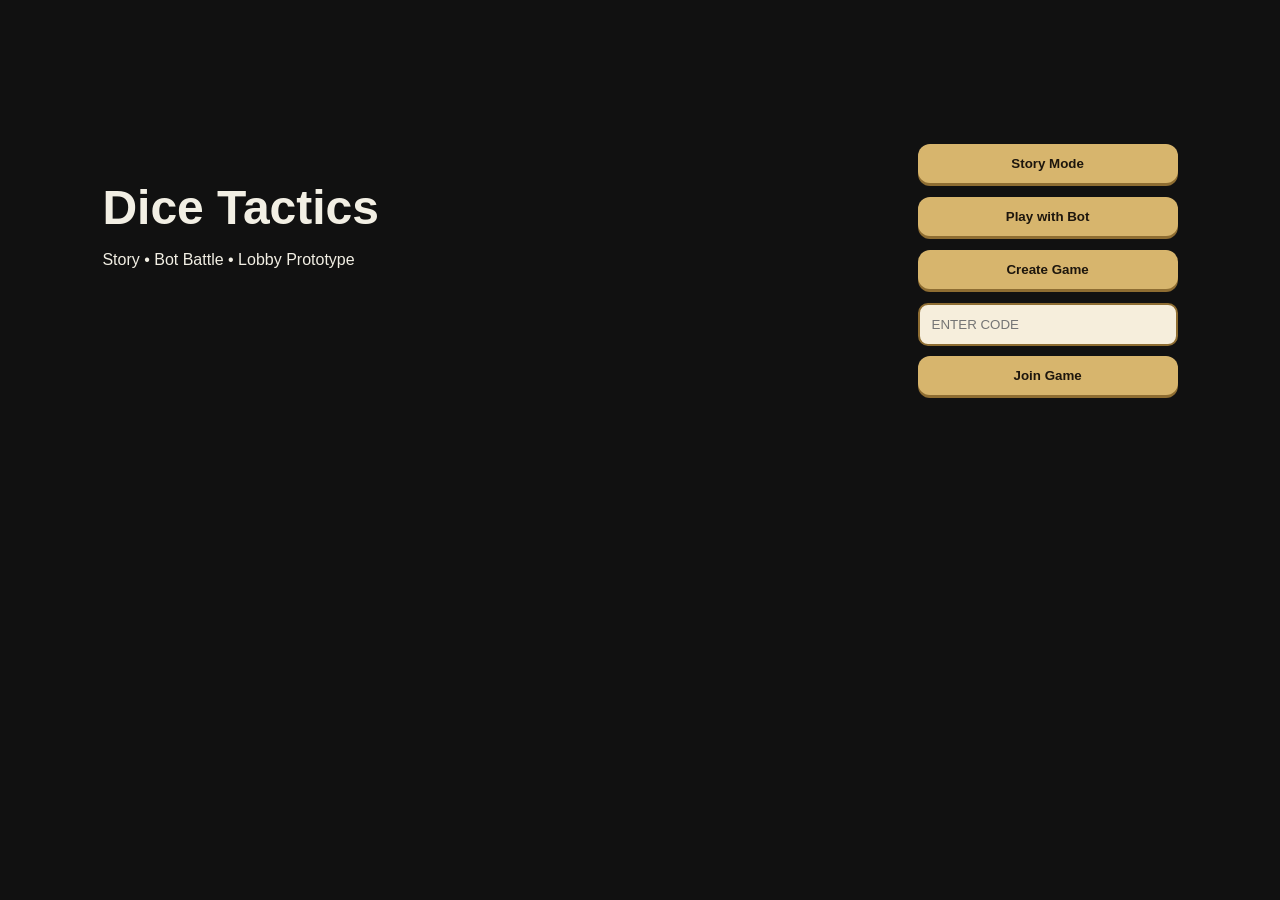
==== index.html @ 82012079 "Add files via upload" ====
<!doctype html>
<html lang="en">
<head>
  <meta charset="utf-8" />
  <meta name="viewport" content="width=device-width, initial-scale=1, viewport-fit=cover" />
  <title>Dice Tactics Prototype</title>
  <link rel="stylesheet" href="style.css" />
</head>
<body>
  <div id="app">
    <section id="menuScreen" class="screen active">
      <div class="titleBlock">
        <h1>Dice Tactics</h1>
        <p>Story • Bot Battle • Lobby Prototype</p>
      </div>
      <div class="menuPanel">
        <button data-action="story">Story Mode</button>
        <button data-action="bot">Play with Bot</button>
        <button data-action="create">Create Game</button>
        <div class="joinBox">
          <input id="joinCodeInput" maxlength="5" placeholder="Enter Code" />
          <button data-action="join">Join Game</button>
        </div>
      </div>
    </section>

    <section id="lobbyScreen" class="screen">
      <div class="panel narrow">
        <h2>Game Lobby</h2>
        <p>Code: <strong id="lobbyCode">-----</strong></p>
        <p id="lobbyStatus">Waiting for opponent...</p>
        <button id="simulateJoinBtn">Simulate Opponent Join</button>
        <button id="lobbyBotBtn">Play with Bot</button>
        <button id="backMenuBtn">Back to Menu</button>
      </div>
    </section>

    <section id="characterScreen" class="screen">
      <div class="charHeader">
        <h2 id="charModeTitle">Character Selection</h2>
        <p>Select exactly 2 characters. Equip 2 active skills + 1 passive per character.</p>
      </div>
      <div class="charLayout">
        <div id="characterList" class="characterList"></div>
        <div id="skillPanel" class="skillPanel">
          <h3>Select a character</h3>
          <div id="skillContent"></div>
        </div>
      </div>
      <div class="charFooter">
        <div id="selectedSummary">Selected: 0 / 2</div>
        <button id="startBattleBtn" disabled>Start Battle</button>
        <button id="charBackBtn">Back</button>
      </div>
    </section>

    <section id="battleScreen" class="screen">
      <div id="hud">
        <div class="hudGroup">
          <strong id="modeLabel">Bot Battle</strong>
          <span id="turnLabel">Player Turn</span>
          <span id="storyLabel"></span>
        </div>
        <div class="hudGroup">
          <button id="rollBtn">Roll Dice</button>
          <div id="diceBox">-</div>
          <button id="endTurnBtn">End Turn</button>
          <button id="returnLobbyBtn">Exit</button>
        </div>
      </div>
      <div id="battleLayout">
        <div id="boardWrap">
          <div id="board"></div>
        </div>
        <aside id="rightPanel">
          <h3>Game Log</h3>
          <div id="unitStatus"></div>
          <div id="gameLog"></div>
        </aside>
      </div>
      <div id="actionPanel" class="hidden"></div>
    </section>

    <section id="resultScreen" class="screen">
      <div class="panel narrow">
        <h2 id="resultTitle">Result</h2>
        <p id="resultText"></p>
        <button id="nextBtn">Continue</button>
        <button id="resultMenuBtn">Main Menu</button>
      </div>
    </section>
  </div>
  <script src="game.js"></script>
</body>
</html>
---- style.css ----
*{box-sizing:border-box}html,body{margin:0;height:100%;font-family:Arial,Helvetica,sans-serif;background:#111;color:#f2efe4;overflow:hidden}button{border:0;border-radius:12px;padding:12px 14px;background:#d7b56d;color:#1d160d;font-weight:800;cursor:pointer;box-shadow:0 3px 0 #8e6d32}button:disabled{opacity:.45;cursor:not-allowed}input{padding:12px;border-radius:10px;border:2px solid #8e6d32;background:#f6eedc;color:#111;text-transform:uppercase}.screen{display:none;width:100vw;height:100vh;padding:18px}.screen.active{display:block}.titleBlock{position:absolute;left:8vw;top:20vh}.titleBlock h1{font-size:48px;margin:0}.menuPanel{position:absolute;right:8vw;top:16vh;width:260px;display:flex;flex-direction:column;gap:14px}.joinBox{display:grid;grid-template-columns:1fr;gap:10px}.panel{background:rgba(45,35,22,.95);border:2px solid #7a5d2d;border-radius:18px;padding:24px}.narrow{max-width:420px;margin:15vh auto}.charHeader{text-align:center}.charLayout{display:grid;grid-template-columns:1.2fr .8fr;gap:16px;height:68vh}.characterList{display:grid;grid-template-columns:repeat(auto-fit,minmax(180px,1fr));gap:12px;overflow:auto;padding:8px}.charCard,.skillCard{background:#2c2419;border:2px solid #66502a;border-radius:14px;padding:12px}.charCard.selected{border-color:#e6c36f;background:#403018}.charCard.locked{opacity:.45}.skillPanel{background:#1f1a14;border-radius:16px;padding:16px;overflow:auto}.skillGrid{display:grid;gap:10px}.skillCard.equipped{border-color:#e6c36f;background:#3d301b}.charFooter{height:64px;display:flex;gap:12px;align-items:center;justify-content:center}#hud{height:64px;display:flex;align-items:center;justify-content:space-between;gap:12px;background:#1e1811;border:2px solid #584424;border-radius:14px;padding:8px 12px}.hudGroup{display:flex;align-items:center;gap:10px;flex-wrap:wrap}#diceBox{width:48px;height:48px;border-radius:12px;background:#f6eedc;color:#111;display:flex;align-items:center;justify-content:center;font-size:28px;font-weight:900}.rolling{animation:shake .35s linear infinite}@keyframes shake{0%{transform:rotate(0)}25%{transform:rotate(8deg)}50%{transform:rotate(0)}75%{transform:rotate(-8deg)}}#battleLayout{height:calc(100vh - 96px);display:grid;grid-template-columns:1fr 270px;gap:12px;margin-top:12px}#boardWrap{overflow:auto;background:#090909;border-radius:16px;border:2px solid #45351e;display:flex;align-items:center;justify-content:center}#board{display:grid;grid-template-columns:repeat(8,56px);grid-template-rows:repeat(8,56px);gap:2px;transform:rotateX(18deg);transform-origin:center}.tile{width:56px;height:56px;border-radius:8px;background:#51402b;border:1px solid #77603a;position:relative;display:flex;align-items:center;justify-content:center;font-size:11px;color:#ac9b78}.tile.dark{background:#443622}.tile.blocked{background:#191919;color:#766}.tile.valid{outline:3px solid #e6c36f}.tile.path{outline:3px solid #88d17a}.unit{position:absolute;width:42px;height:42px;border-radius:50%;display:flex;align-items:center;justify-content:center;color:white;font-weight:900;border:3px solid white;z-index:4;transition:all .22s ease}.unit.player{background:#1e67d8}.unit.enemy{background:#b82b2b}.unit.active{box-shadow:0 0 16px 6px #f0d27a}.hpTag{position:absolute;bottom:-14px;font-size:10px;background:#111;padding:2px 4px;border-radius:4px}#rightPanel{background:#1e1811;border:2px solid #584424;border-radius:14px;padding:10px;overflow:hidden}#gameLog{height:48%;overflow:auto;font-size:12px;line-height:1.35;border-top:1px solid #584424;margin-top:8px;padding-top:8px}.logLine{margin-bottom:6px}.statusUnit{font-size:12px;padding:6px;border-bottom:1px solid #3a2c18}#actionPanel{position:absolute;left:50%;bottom:18px;transform:translateX(-50%);display:flex;gap:10px;background:rgba(31,24,17,.94);border:2px solid #e6c36f;border-radius:18px;padding:14px;z-index:20}.hidden{display:none!important}@media(max-width:760px){.screen{padding:8px}.titleBlock{left:18px;top:8vh}.titleBlock h1{font-size:34px}.menuPanel{right:18px;left:18px;top:30vh;width:auto}.charLayout{grid-template-columns:1fr;height:68vh}.skillPanel{max-height:34vh}#battleLayout{grid-template-columns:1fr;height:calc(100vh - 88px)}#rightPanel{display:none}#board{grid-template-columns:repeat(8,44px);grid-template-rows:repeat(8,44px)}.tile{width:44px;height:44px}.unit{width:34px;height:34px}#hud{height:auto;min-height:64px}.hudGroup button{padding:8px 9px}#diceBox{width:38px;height:38px;font-size:22px}}
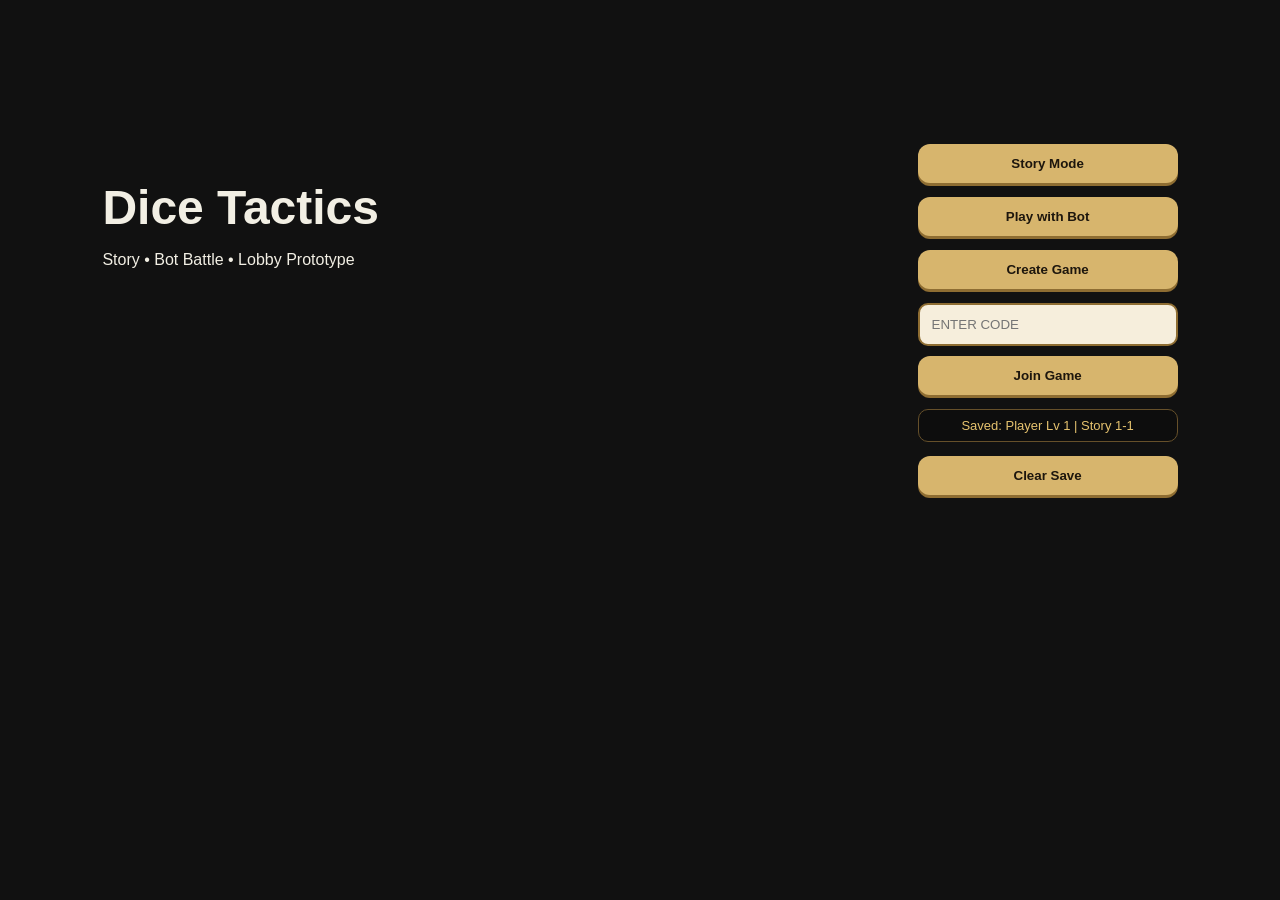
==== commit 2a1834fc: "Add files via upload" ====
--- a/index.html
+++ b/index.html
@@ -38,7 +38,7 @@
     <section id="characterScreen" class="screen">
       <div class="charHeader">
         <h2 id="charModeTitle">Character Selection</h2>
-        <p>Select exactly 2 characters. Equip 2 active skills + 1 passive per character.</p>
+        <p>Select exactly 2 characters. Choose exactly 2 unlocked skills per character.</p>
       </div>
       <div class="charLayout">
         <div id="characterList" class="characterList"></div>
@@ -55,30 +55,74 @@
     </section>
 
     <section id="battleScreen" class="screen">
-      <div id="hud">
-        <div class="hudGroup">
-          <strong id="modeLabel">Bot Battle</strong>
-          <span id="turnLabel">Player Turn</span>
-          <span id="storyLabel"></span>
+
+      <!-- TOP BAR: Character Face | HP Bar | Battle Stage | HP Bar | Enemy Face -->
+      <div id="topBar">
+        <div class="combatantBlock player-block">
+          <div class="portraitRing player-ring" id="heroPortrait">⚔</div>
+          <div class="combatantInfo">
+            <div class="combatantName" id="heroName">Hero</div>
+            <div class="hpBarWrap">
+              <div class="hpBarFill" id="heroHpFill" style="width:100%"></div>
+            </div>
+            <div class="hpText" id="heroHpText">—</div>
+          </div>
         </div>
-        <div class="hudGroup">
-          <button id="rollBtn">Roll Dice</button>
-          <div id="diceBox">-</div>
-          <button id="endTurnBtn">End Turn</button>
-          <button id="returnLobbyBtn">Exit</button>
+
+        <div id="stageBadge">
+          <div class="stageLabel" id="modeLabel">Battle</div>
+          <div class="stageName" id="storyLabel">Stage</div>
+          <div class="turnChip" id="turnLabel">Player Turn</div>
+        </div>
+
+        <div class="combatantBlock enemy-block">
+          <div class="combatantInfo right-info">
+            <div class="combatantName" id="enemyName">Enemy</div>
+            <div class="hpBarWrap">
+              <div class="hpBarFill enemy-hp" id="enemyHpFill" style="width:100%"></div>
+            </div>
+            <div class="hpText" id="enemyHpText">—</div>
+          </div>
+          <div class="portraitRing enemy-ring" id="enemyPortrait">💀</div>
         </div>
       </div>
-      <div id="battleLayout">
+
+      <!-- MIDDLE: ISO MAP + SKILL BUTTONS (right) -->
+      <div id="battleMiddle">
         <div id="boardWrap">
-          <div id="board"></div>
+          <canvas id="isoCanvas"></canvas>
+          <!-- legacy board kept hidden, used by game logic for unit positions -->
+          <div id="board" style="display:none"></div>
         </div>
-        <aside id="rightPanel">
-          <h3>Game Log</h3>
+
+        <!-- Right: skill action buttons stacked -->
+        <div id="skillSidebar">
+          <div id="actionPanel" class="hidden"></div>
+          <div id="skillSlots"></div>
+        </div>
+      </div>
+
+      <!-- BOTTOM BAR: Exit | Battle Log | Dice | Stage Info | End Turn -->
+      <div id="bottomBar">
+        <button id="returnLobbyBtn" class="exitBtn">EXIT</button>
+
+        <div id="logBox">
+          <div class="logTitle">BATTLE LOG</div>
+          <div id="gameLog"></div>
+        </div>
+
+        <div id="diceArea" title="Click to roll">
+          <div id="diceBox">-</div>
+          <button id="rollBtn" class="rollLabel">ROLL</button>
+        </div>
+
+        <div id="stageInfo">
           <div id="unitStatus"></div>
-          <div id="gameLog"></div>
-        </aside>
+        </div>
+
+        <button id="endTurnBtn" class="endTurnArc">END<br>TURN</button>
       </div>
-      <div id="actionPanel" class="hidden"></div>
+
     </section>
 
     <section id="resultScreen" class="screen">
--- a/style.css
+++ b/style.css
@@ -1 +1,68 @@
-*{box-sizing:border-box}html,body{margin:0;height:100%;font-family:Arial,Helvetica,sans-serif;background:#111;color:#f2efe4;overflow:hidden}button{border:0;border-radius:12px;padding:12px 14px;background:#d7b56d;color:#1d160d;font-weight:800;cursor:pointer;box-shadow:0 3px 0 #8e6d32}button:disabled{opacity:.45;cursor:not-allowed}input{padding:12px;border-radius:10px;border:2px solid #8e6d32;background:#f6eedc;color:#111;text-transform:uppercase}.screen{display:none;width:100vw;height:100vh;padding:18px}.screen.active{display:block}.titleBlock{position:absolute;left:8vw;top:20vh}.titleBlock h1{font-size:48px;margin:0}.menuPanel{position:absolute;right:8vw;top:16vh;width:260px;display:flex;flex-direction:column;gap:14px}.joinBox{display:grid;grid-template-columns:1fr;gap:10px}.panel{background:rgba(45,35,22,.95);border:2px solid #7a5d2d;border-radius:18px;padding:24px}.narrow{max-width:420px;margin:15vh auto}.charHeader{text-align:center}.charLayout{display:grid;grid-template-columns:1.2fr .8fr;gap:16px;height:68vh}.characterList{display:grid;grid-template-columns:repeat(auto-fit,minmax(180px,1fr));gap:12px;overflow:auto;padding:8px}.charCard,.skillCard{background:#2c2419;border:2px solid #66502a;border-radius:14px;padding:12px}.charCard.selected{border-color:#e6c36f;background:#403018}.charCard.locked{opacity:.45}.skillPanel{background:#1f1a14;border-radius:16px;padding:16px;overflow:auto}.skillGrid{display:grid;gap:10px}.skillCard.equipped{border-color:#e6c36f;background:#3d301b}.charFooter{height:64px;display:flex;gap:12px;align-items:center;justify-content:center}#hud{height:64px;display:flex;align-items:center;justify-content:space-between;gap:12px;background:#1e1811;border:2px solid #584424;border-radius:14px;padding:8px 12px}.hudGroup{display:flex;align-items:center;gap:10px;flex-wrap:wrap}#diceBox{width:48px;height:48px;border-radius:12px;background:#f6eedc;color:#111;display:flex;align-items:center;justify-content:center;font-size:28px;font-weight:900}.rolling{animation:shake .35s linear infinite}@keyframes shake{0%{transform:rotate(0)}25%{transform:rotate(8deg)}50%{transform:rotate(0)}75%{transform:rotate(-8deg)}}#battleLayout{height:calc(100vh - 96px);display:grid;grid-template-columns:1fr 270px;gap:12px;margin-top:12px}#boardWrap{overflow:auto;background:#090909;border-radius:16px;border:2px solid #45351e;display:flex;align-items:center;justify-content:center}#board{display:grid;grid-template-columns:repeat(8,56px);grid-template-rows:repeat(8,56px);gap:2px;transform:rotateX(18deg);transform-origin:center}.tile{width:56px;height:56px;border-radius:8px;background:#51402b;border:1px solid #77603a;position:relative;display:flex;align-items:center;justify-content:center;font-size:11px;color:#ac9b78}.tile.dark{background:#443622}.tile.blocked{background:#191919;color:#766}.tile.valid{outline:3px solid #e6c36f}.tile.path{outline:3px solid #88d17a}.unit{position:absolute;width:42px;height:42px;border-radius:50%;display:flex;align-items:center;justify-content:center;color:white;font-weight:900;border:3px solid white;z-index:4;transition:all .22s ease}.unit.player{background:#1e67d8}.unit.enemy{background:#b82b2b}.unit.active{box-shadow:0 0 16px 6px #f0d27a}.hpTag{position:absolute;bottom:-14px;font-size:10px;background:#111;padding:2px 4px;border-radius:4px}#rightPanel{background:#1e1811;border:2px solid #584424;border-radius:14px;padding:10px;overflow:hidden}#gameLog{height:48%;overflow:auto;font-size:12px;line-height:1.35;border-top:1px solid #584424;margin-top:8px;padding-top:8px}.logLine{margin-bottom:6px}.statusUnit{font-size:12px;padding:6px;border-bottom:1px solid #3a2c18}#actionPanel{position:absolute;left:50%;bottom:18px;transform:translateX(-50%);display:flex;gap:10px;background:rgba(31,24,17,.94);border:2px solid #e6c36f;border-radius:18px;padding:14px;z-index:20}.hidden{display:none!important}@media(max-width:760px){.screen{padding:8px}.titleBlock{left:18px;top:8vh}.titleBlock h1{font-size:34px}.menuPanel{right:18px;left:18px;top:30vh;width:auto}.charLayout{grid-template-columns:1fr;height:68vh}.skillPanel{max-height:34vh}#battleLayout{grid-template-columns:1fr;height:calc(100vh - 88px)}#rightPanel{display:none}#board{grid-template-columns:repeat(8,44px);grid-template-rows:repeat(8,44px)}.tile{width:44px;height:44px}.unit{width:34px;height:34px}#hud{height:auto;min-height:64px}.hudGroup button{padding:8px 9px}#diceBox{width:38px;height:38px;font-size:22px}}
+*{box-sizing:border-box}html,body{margin:0;height:100%;font-family:Arial,Helvetica,sans-serif;background:#111;color:#f2efe4;overflow:hidden}button{border:0;border-radius:12px;padding:12px 14px;background:#d7b56d;color:#1d160d;font-weight:800;cursor:pointer;box-shadow:0 3px 0 #8e6d32}button:disabled{opacity:.45;cursor:not-allowed}input{padding:12px;border-radius:10px;border:2px solid #8e6d32;background:#f6eedc;color:#111;text-transform:uppercase}.screen{display:none;width:100vw;height:100vh;padding:18px}.screen.active{display:block}.titleBlock{position:absolute;left:8vw;top:20vh}.titleBlock h1{font-size:48px;margin:0}.menuPanel{position:absolute;right:8vw;top:16vh;width:260px;display:flex;flex-direction:column;gap:14px}.joinBox{display:grid;grid-template-columns:1fr;gap:10px}.panel{background:rgba(45,35,22,.95);border:2px solid #7a5d2d;border-radius:18px;padding:24px}.narrow{max-width:420px;margin:15vh auto}.charHeader{text-align:center}.charLayout{display:grid;grid-template-columns:1.2fr .8fr;gap:16px;height:68vh}.characterList{display:grid;grid-template-columns:repeat(auto-fit,minmax(180px,1fr));gap:12px;overflow:auto;padding:8px}.charCard,.skillCard{background:#2c2419;border:2px solid #66502a;border-radius:14px;padding:12px}.charCard.selected{border-color:#e6c36f;background:#403018}.charCard.locked{opacity:.45}.skillPanel{background:#1f1a14;border-radius:16px;padding:16px;overflow:auto}.skillGrid{display:grid;gap:10px}.skillCard.equipped{border-color:#e6c36f;background:#3d301b}.skillCard{cursor:pointer}.skillCard.lockedSkill{opacity:.45;cursor:not-allowed}#skillNote{font-size:13px;color:#e6c36f;margin:0 0 10px}.charFooter{height:64px;display:flex;gap:12px;align-items:center;justify-content:center}/* ── BATTLE SCREEN LAYOUT (matches sketch) ── */
+#battleScreen{display:none;flex-direction:column;padding:6px;gap:5px;height:100vh;width:100vw}
+#battleScreen.active{display:flex}
+
+/* TOP BAR */
+#topBar{height:58px;display:flex;align-items:center;justify-content:space-between;background:#1a1610;border:2px solid #4a3a1e;border-radius:12px;padding:0 10px;gap:8px;flex-shrink:0}
+.combatantBlock{display:flex;align-items:center;gap:8px;flex:1}
+.enemy-block{justify-content:flex-end}
+.portraitRing{width:42px;height:42px;border-radius:50%;display:flex;align-items:center;justify-content:center;font-size:18px;flex-shrink:0;border:2px solid #888}
+.player-ring{background:#102040;border-color:#4a80ff;box-shadow:0 0 8px #4a80ff44}
+.enemy-ring{background:#3a0808;border-color:#cc3030;box-shadow:0 0 8px #cc303044}
+.combatantInfo{display:flex;flex-direction:column;gap:3px;min-width:80px}
+.right-info{align-items:flex-end}
+.combatantName{font-size:10px;font-weight:900;letter-spacing:1px;color:#d7b56d}
+.hpBarWrap{height:7px;background:#1a1a1a;border-radius:4px;border:1px solid #333;overflow:hidden;width:100px}
+.hpBarFill{height:100%;background:linear-gradient(90deg,#22cc44,#44ff66);border-radius:4px;transition:width .4s}
+.enemy-hp{background:linear-gradient(90deg,#cc3030,#ff5050)}
+.hpText{font-size:9px;color:#888}
+#stageBadge{text-align:center;padding:4px 16px;background:#0d1018;border:1px solid #3a3020;border-radius:8px;flex-shrink:0}
+.stageLabel{font-size:8px;color:#807060;letter-spacing:2px;text-transform:uppercase}
+.stageName{font-size:12px;color:#d7b56d;font-weight:900;letter-spacing:1px}
+.turnChip{font-size:9px;color:#a0c0ff;letter-spacing:1px;margin-top:1px}
+
+/* MIDDLE: map + skill sidebar */
+#battleMiddle{flex:1;display:flex;gap:5px;overflow:hidden;min-height:0}
+#boardWrap{flex:1;background:#060c10;border-radius:14px;border:2px solid #2a3a1e;display:flex;align-items:center;justify-content:center;overflow:hidden;position:relative}
+#isoCanvas{display:block;max-width:100%;max-height:100%}
+#board{display:none}
+#skillSidebar{width:54px;background:#1a1610;border:2px solid #4a3a1e;border-radius:12px;display:flex;flex-direction:column;align-items:center;padding:8px 0;gap:6px;overflow-y:auto;flex-shrink:0}
+#actionPanel{display:flex;flex-direction:column;align-items:center;gap:5px;width:100%}
+#actionPanel button{width:42px;height:42px;border-radius:9px;padding:0;font-size:10px;font-weight:900;line-height:1.2;background:#2a1e10;border:1px solid #8e6d32;color:#f2efe4;box-shadow:none;text-align:center}
+#actionPanel button:disabled{opacity:.45}
+.actionTitle{font-size:8px;color:#d7b56d;text-align:center;font-weight:900;padding:2px;letter-spacing:0.5px}
+#skillSlots{display:flex;flex-direction:column;align-items:center;gap:5px}
+.skillSlotBtn{width:42px;height:42px;border-radius:9px;padding:0;font-size:18px;background:#12100c;border:1px solid #584424;box-shadow:none;display:flex;align-items:center;justify-content:center}
+
+/* BOTTOM BAR */
+#bottomBar{height:68px;display:flex;align-items:center;gap:6px;background:#1a1610;border:2px solid #4a3a1e;border-radius:12px;padding:0 8px;flex-shrink:0}
+.exitBtn{padding:6px 10px;background:#180808;border:1px solid #cc303055 !important;color:#cc3030;border-radius:8px;font-size:10px;letter-spacing:1px;flex-shrink:0;box-shadow:none;font-weight:900}
+#logBox{flex:1;height:54px;background:#080c10;border:1px solid #2a3a1e;border-radius:8px;overflow:hidden;padding:4px 8px;display:flex;flex-direction:column;gap:1px}
+.logTitle{font-size:8px;color:#506070;letter-spacing:2px;margin-bottom:2px}
+#gameLog{overflow:hidden;font-size:9px;line-height:1.35;flex:1}.logLine{margin-bottom:3px;opacity:1}
+#diceArea{display:flex;flex-direction:column;align-items:center;gap:2px;flex-shrink:0;cursor:pointer}
+#diceBox{width:46px;height:46px;border-radius:10px;background:#f0e8d0;color:#111;display:flex;align-items:center;justify-content:center;font-size:26px;font-weight:900;border:2px solid #8a6030;box-shadow:2px 3px 0 #4a3010}
+.rollLabel{padding:2px 6px;font-size:8px;letter-spacing:2px;background:#2a1e10;color:#d7b56d;border-radius:4px;box-shadow:none;border:1px solid #584424 !important}
+.rolling{animation:shake .35s linear infinite}@keyframes shake{0%{transform:rotate(0)}25%{transform:rotate(8deg)}50%{transform:rotate(0)}75%{transform:rotate(-8deg)}}
+#stageInfo{height:54px;background:#080c10;border:1px solid #2a3a1e;border-radius:8px;padding:5px 10px;display:flex;flex-direction:column;justify-content:center;min-width:90px;flex-shrink:0}
+.statusUnit{font-size:9px;padding:2px 0;border-bottom:1px solid #1e2a10;line-height:1.3}
+.endTurnArc{width:56px;height:56px;border-radius:50% 50% 50% 0;background:linear-gradient(135deg,#152840,#0a1828);border:2px solid #4a80ff !important;color:#4a80ff;font-size:8px;letter-spacing:1px;font-weight:900;line-height:1.4;flex-shrink:0;box-shadow:0 0 12px #4a80ff33;display:flex;align-items:center;justify-content:center;text-align:center;padding:0}
+.hidden{display:none!important}
+@media(max-width:760px){#topBar{height:auto;min-height:52px;padding:4px 6px}#bottomBar{height:auto;min-height:60px;flex-wrap:wrap;padding:4px 6px}#skillSidebar{width:46px}#actionPanel button,.skillSlotBtn{width:36px;height:36px}#diceBox{width:40px;height:40px;font-size:22px}.endTurnArc{width:48px;height:48px}.hpBarWrap{width:70px}}@media(max-width:760px){.screen{padding:8px}.titleBlock{left:18px;top:8vh}.titleBlock h1{font-size:34px}.menuPanel{right:18px;left:18px;top:30vh;width:auto}.charLayout{grid-template-columns:1fr;height:68vh}.skillPanel{max-height:34vh}#battleLayout{grid-template-columns:1fr;height:calc(100vh - 88px)}#rightPanel{display:none}#board{grid-template-columns:repeat(8,44px);grid-template-rows:repeat(8,44px)}.tile{width:44px;height:44px}.unit{width:34px;height:34px}#hud{height:auto;min-height:64px}.hudGroup button{padding:8px 9px}#diceBox{width:38px;height:38px;font-size:22px}}
+.saveInfo{font-size:13px;color:#e6c36f;text-align:center;background:rgba(0,0,0,.25);border:1px solid #66502a;border-radius:10px;padding:8px}.expWrap{margin-top:8px;background:rgba(0,0,0,.18);border:1px solid #5e4925;border-radius:10px;padding:7px}.expTop{display:flex;justify-content:space-between;font-size:12px;font-weight:800}.expBar{height:10px;background:#15110c;border-radius:999px;overflow:hidden;margin:5px 0}.expFill{height:100%;background:linear-gradient(90deg,#d7b56d,#f6e39b);border-radius:999px}.actionTitle{font-weight:900;align-self:center;color:#f6e39b;padding:0 8px}#resultText{line-height:1.55;text-align:left}
+
+/* Movement, action timing, and combat feedback */
+.unit.walkAnim{animation:walkBob .36s ease-in-out infinite}
+.unit.runAnim{animation:runBob .26s ease-in-out infinite}
+@keyframes walkBob{0%,100%{transform:translateY(0)}50%{transform:translateY(-3px)}}
+@keyframes runBob{0%,100%{transform:translateY(0) scale(1)}50%{transform:translateY(-5px) scale(1.04)}}
+.unit.hitReact{animation:hitShake .35s ease-in-out}
+.unit.healReact{animation:healPulse .45s ease-in-out}
+.unit.blockReact{animation:blockPulse .45s ease-in-out}
+@keyframes hitShake{0%,100%{transform:translateX(0)}20%{transform:translateX(-5px)}45%{transform:translateX(5px)}70%{transform:translateX(-3px)}}
+@keyframes healPulse{0%,100%{transform:scale(1)}50%{transform:scale(1.16)}}
+@keyframes blockPulse{0%,100%{transform:scale(1)}50%{transform:scale(.92)}}
+.floatText{position:absolute;left:50%;top:8px;transform:translateX(-50%);font-weight:900;font-size:18px;z-index:30;text-shadow:0 2px 3px #000;pointer-events:none;animation:floatUp .9s ease-out forwards}.floatText.damage{color:#ffdfdf}.floatText.heal{color:#b9ffbc}@keyframes floatUp{0%{opacity:1;transform:translate(-50%,8px) scale(.9)}100%{opacity:0;transform:translate(-50%,-30px) scale(1.15)}}
+.fx{position:absolute;left:50%;top:50%;width:48px;height:48px;transform:translate(-50%,-50%);border-radius:50%;z-index:25;pointer-events:none}.fx.slashFx{border:3px solid rgba(255,245,190,.95);clip-path:polygon(0 42%,100% 0,58% 100%);animation:slashPop .55s ease-out forwards}.fx.heal{border:3px solid rgba(155,255,170,.9);box-shadow:0 0 16px rgba(155,255,170,.9) inset,0 0 14px rgba(155,255,170,.8);animation:fxPulse .65s ease-out forwards}.fx.block{border:3px solid rgba(170,215,255,.95);box-shadow:0 0 16px rgba(170,215,255,.85);animation:fxPulse .65s ease-out forwards}@keyframes slashPop{0%{opacity:0;transform:translate(-50%,-50%) rotate(-25deg) scale(.35)}30%{opacity:1}100%{opacity:0;transform:translate(-50%,-50%) rotate(20deg) scale(1.25)}}@keyframes fxPulse{0%{opacity:0;transform:translate(-50%,-50%) scale(.45)}35%{opacity:1}100%{opacity:0;transform:translate(-50%,-50%) scale(1.35)}}
+#actionPanel.pendingAction{opacity:.75;filter:saturate(.7)}
+#actionPanel button:disabled{opacity:.55;box-shadow:none}
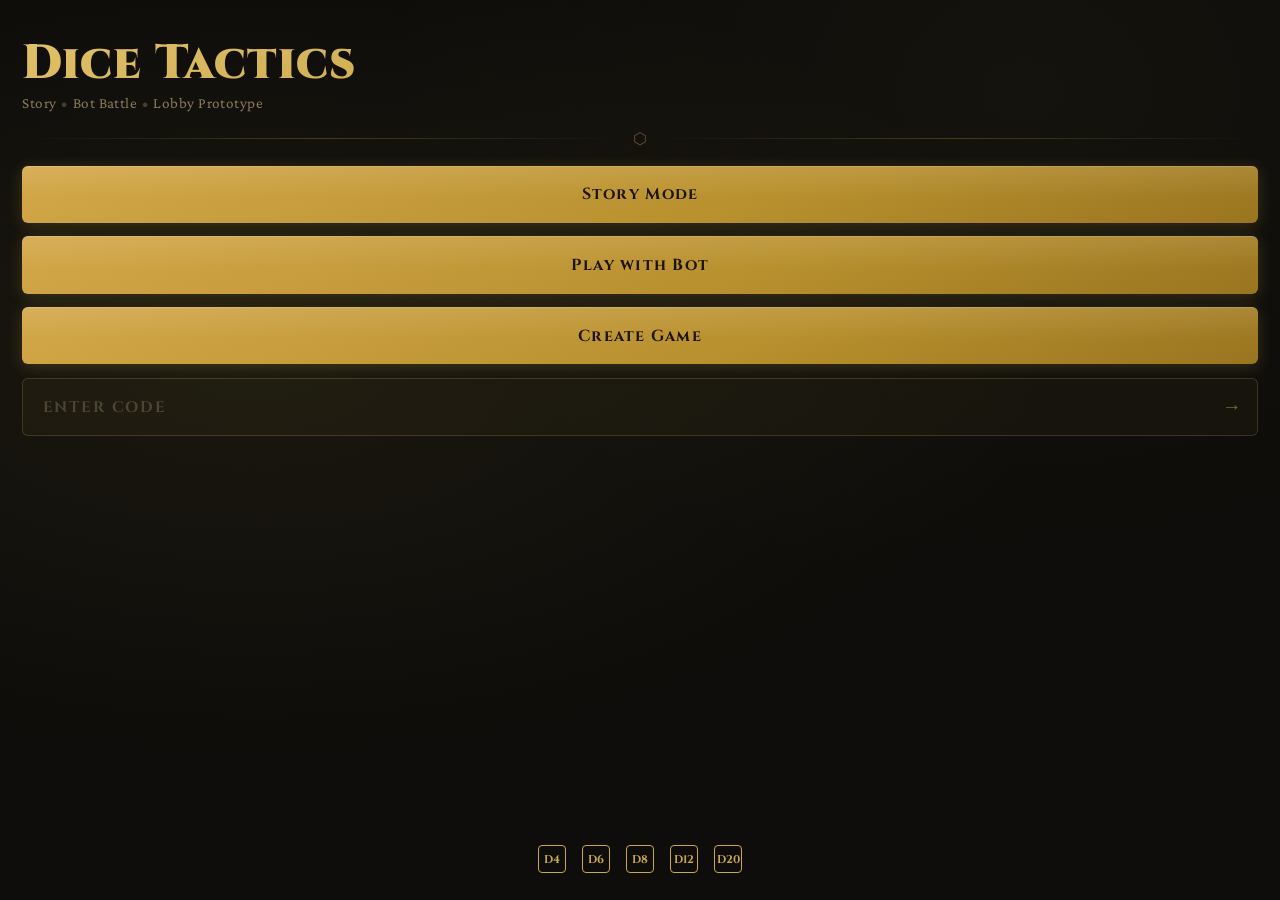
==== commit 77afbe6e: "Add files via upload" ====
--- a/index.html
+++ b/index.html
@@ -1,139 +1,277 @@
-<!doctype html>
+<!DOCTYPE html>
 <html lang="en">
 <head>
-  <meta charset="utf-8" />
-  <meta name="viewport" content="width=device-width, initial-scale=1, viewport-fit=cover" />
-  <title>Dice Tactics Prototype</title>
-  <link rel="stylesheet" href="style.css" />
+<meta charset="UTF-8">
+<meta name="viewport" content="width=device-width, initial-scale=1.0, viewport-fit=cover">
+<meta name="apple-mobile-web-app-capable" content="yes">
+<meta name="apple-mobile-web-app-status-bar-style" content="black-translucent">
+<meta name="theme-color" content="#0e0d0b">
+<link rel="manifest" href="manifest.json">
+<link rel="apple-touch-icon" href="icon-192.png">
+<title>Dice Tactics</title>
+<link href="https://fonts.googleapis.com/css2?family=Cinzel:wght@700;900&family=Crimson+Pro:wght@400;600&display=swap" rel="stylesheet">
+<style>
+  *, *::before, *::after { box-sizing: border-box; margin: 0; padding: 0; }
+
+  :root {
+    --gold: #c9a84c;
+    --gold-light: #e0c068;
+    --gold-dark: #a07830;
+    --bg: #0e0d0b;
+    --text: #f0e8d0;
+    --text-dim: #8a7a5a;
+  }
+
+  html {
+    height: 100%;
+    overflow: hidden;
+  }
+
+  body {
+    height: 100dvh;
+    background: var(--bg);
+    color: var(--text);
+    font-family: 'Crimson Pro', Georgia, serif;
+    overflow: hidden;
+    display: flex;
+    flex-direction: column;
+  }
+
+  body::before {
+    content: '';
+    position: fixed;
+    inset: 0;
+    background:
+      radial-gradient(ellipse at 20% 40%, rgba(201,168,76,0.07) 0%, transparent 55%),
+      radial-gradient(ellipse at 80% 10%, rgba(201,168,76,0.04) 0%, transparent 45%);
+    pointer-events: none;
+    z-index: 0;
+  }
+
+  .container {
+    position: relative;
+    z-index: 1;
+    flex: 1;
+    display: flex;
+    flex-direction: column;
+    padding: clamp(1.2rem, 5vh, 2.5rem) 1.4rem clamp(1rem, 3vh, 1.8rem);
+    padding-top: max(clamp(1.2rem, 5vh, 2.5rem), env(safe-area-inset-top));
+    padding-bottom: max(clamp(1rem, 3vh, 1.8rem), env(safe-area-inset-bottom));
+  }
+
+  .header {
+    flex-shrink: 0;
+    margin-bottom: clamp(0.6rem, 2vh, 1.4rem);
+    animation: fadeSlideDown 0.5s ease both;
+  }
+
+  h1 {
+    font-family: 'Cinzel', serif;
+    font-size: clamp(1.9rem, 7vw, 3rem);
+    font-weight: 900;
+    letter-spacing: 0.02em;
+    line-height: 1;
+    background: linear-gradient(160deg, var(--gold-light) 0%, var(--gold) 50%, var(--gold-dark) 100%);
+    -webkit-background-clip: text;
+    -webkit-text-fill-color: transparent;
+    background-clip: text;
+  }
+
+  .subtitle {
+    margin-top: 0.35rem;
+    font-size: clamp(0.78rem, 2.8vw, 0.95rem);
+    color: var(--text-dim);
+    letter-spacing: 0.03em;
+  }
+  .subtitle span { margin: 0 0.3rem; opacity: 0.45; }
+
+  .divider {
+    flex-shrink: 0;
+    display: flex;
+    align-items: center;
+    gap: 0.6rem;
+    margin-bottom: clamp(0.6rem, 2vh, 1.4rem);
+    animation: fadeIn 0.6s 0.15s ease both;
+  }
+  .divider::before, .divider::after {
+    content: '';
+    flex: 1;
+    height: 1px;
+    background: linear-gradient(to right, transparent, var(--gold-dark), transparent);
+    opacity: 0.4;
+  }
+  .divider-icon { font-size: 1rem; color: var(--gold-dark); opacity: 0.6; }
+
+  .buttons {
+    flex-shrink: 0;
+    display: flex;
+    flex-direction: column;
+    gap: clamp(0.5rem, 1.8vh, 0.85rem);
+  }
+
+  .btn {
+    position: relative;
+    width: 100%;
+    padding: clamp(0.75rem, 2.2vh, 1.1rem) 1.2rem;
+    border: none;
+    border-radius: 6px;
+    font-family: 'Cinzel', serif;
+    font-size: clamp(0.82rem, 2.5vw, 1rem);
+    font-weight: 700;
+    letter-spacing: 0.08em;
+    cursor: pointer;
+    overflow: hidden;
+    transition: transform 0.12s ease, box-shadow 0.12s ease;
+    animation: fadeSlideUp 0.45s ease both;
+  }
+  .btn:nth-child(1) { animation-delay: 0.08s; }
+  .btn:nth-child(2) { animation-delay: 0.16s; }
+  .btn:nth-child(3) { animation-delay: 0.24s; }
+
+  .btn-primary {
+    background: linear-gradient(160deg, #d4a84a 0%, #b8902e 60%, #9a7520 100%);
+    color: #1a1208;
+    box-shadow: 0 3px 16px rgba(201,168,76,0.22), inset 0 1px 0 rgba(255,255,255,0.14);
+  }
+  .btn-primary::before {
+    content: '';
+    position: absolute;
+    inset: 0;
+    background: linear-gradient(to bottom, rgba(255,255,255,0.09) 0%, transparent 55%);
+    pointer-events: none;
+  }
+  .btn-primary:active {
+    transform: scale(0.98) translateY(1px);
+    box-shadow: 0 1px 8px rgba(201,168,76,0.18);
+  }
+
+  .code-section {
+    flex-shrink: 0;
+    margin-top: clamp(0.5rem, 1.8vh, 0.85rem);
+    animation: fadeSlideUp 0.45s 0.32s ease both;
+  }
+
+  .code-input-wrapper {
+    position: relative;
+    border: 1px solid rgba(201,168,76,0.22);
+    border-radius: 6px;
+    background: rgba(201,168,76,0.04);
+    transition: border-color 0.2s, background 0.2s;
+  }
+  .code-input-wrapper:focus-within {
+    border-color: rgba(201,168,76,0.45);
+    background: rgba(201,168,76,0.07);
+  }
+
+  .code-input {
+    width: 100%;
+    padding: clamp(0.75rem, 2.2vh, 1.1rem) 3rem clamp(0.75rem, 2.2vh, 1.1rem) 1.2rem;
+    background: transparent;
+    border: none;
+    outline: none;
+    font-family: 'Cinzel', serif;
+    font-size: clamp(0.8rem, 2.5vw, 0.95rem);
+    font-weight: 700;
+    letter-spacing: 0.12em;
+    color: var(--text-dim);
+    text-transform: uppercase;
+  }
+  .code-input::placeholder { color: rgba(138,122,90,0.45); }
+
+  .code-submit {
+    position: absolute;
+    right: 0.7rem;
+    top: 50%;
+    transform: translateY(-50%);
+    background: none;
+    border: none;
+    color: var(--gold);
+    font-size: 1.2rem;
+    cursor: pointer;
+    opacity: 0.55;
+    transition: opacity 0.2s;
+    padding: 0.25rem;
+  }
+  .code-submit:hover { opacity: 1; }
+
+  .dice-row {
+    display: flex;
+    justify-content: center;
+    gap: clamp(0.5rem, 2vw, 1rem);
+    margin-top: auto;
+    padding-top: clamp(0.8rem, 2vh, 1.5rem);
+    opacity: 0.18;
+    animation: fadeIn 0.8s 0.5s ease both;
+  }
+  @media (max-height: 580px) { .dice-row { display: none; } }
+
+  .die {
+    width: clamp(22px, 5vw, 28px);
+    height: clamp(22px, 5vw, 28px);
+    border: 1.5px solid var(--gold);
+    border-radius: 4px;
+    display: flex;
+    align-items: center;
+    justify-content: center;
+    font-size: clamp(0.55rem, 1.5vw, 0.7rem);
+    color: var(--gold);
+    font-family: 'Cinzel', serif;
+    font-weight: 700;
+  }
+
+  @keyframes fadeSlideDown {
+    from { opacity: 0; transform: translateY(-10px); }
+    to   { opacity: 1; transform: translateY(0); }
+  }
+  @keyframes fadeSlideUp {
+    from { opacity: 0; transform: translateY(10px); }
+    to   { opacity: 1; transform: translateY(0); }
+  }
+  @keyframes fadeIn {
+    from { opacity: 0; }
+    to   { opacity: 1; }
+  }
+</style>
 </head>
 <body>
-  <div id="app">
-    <section id="menuScreen" class="screen active">
-      <div class="titleBlock">
-        <h1>Dice Tactics</h1>
-        <p>Story • Bot Battle • Lobby Prototype</p>
-      </div>
-      <div class="menuPanel">
-        <button data-action="story">Story Mode</button>
-        <button data-action="bot">Play with Bot</button>
-        <button data-action="create">Create Game</button>
-        <div class="joinBox">
-          <input id="joinCodeInput" maxlength="5" placeholder="Enter Code" />
-          <button data-action="join">Join Game</button>
-        </div>
-      </div>
-    </section>
-
-    <section id="lobbyScreen" class="screen">
-      <div class="panel narrow">
-        <h2>Game Lobby</h2>
-        <p>Code: <strong id="lobbyCode">-----</strong></p>
-        <p id="lobbyStatus">Waiting for opponent...</p>
-        <button id="simulateJoinBtn">Simulate Opponent Join</button>
-        <button id="lobbyBotBtn">Play with Bot</button>
-        <button id="backMenuBtn">Back to Menu</button>
-      </div>
-    </section>
-
-    <section id="characterScreen" class="screen">
-      <div class="charHeader">
-        <h2 id="charModeTitle">Character Selection</h2>
-        <p>Select exactly 2 characters. Choose exactly 2 unlocked skills per character.</p>
-      </div>
-      <div class="charLayout">
-        <div id="characterList" class="characterList"></div>
-        <div id="skillPanel" class="skillPanel">
-          <h3>Select a character</h3>
-          <div id="skillContent"></div>
-        </div>
-      </div>
-      <div class="charFooter">
-        <div id="selectedSummary">Selected: 0 / 2</div>
-        <button id="startBattleBtn" disabled>Start Battle</button>
-        <button id="charBackBtn">Back</button>
-      </div>
-    </section>
-
-    <section id="battleScreen" class="screen">
-
-      <!-- TOP BAR: Character Face | HP Bar | Battle Stage | HP Bar | Enemy Face -->
-      <div id="topBar">
-        <div class="combatantBlock player-block">
-          <div class="portraitRing player-ring" id="heroPortrait">⚔</div>
-          <div class="combatantInfo">
-            <div class="combatantName" id="heroName">Hero</div>
-            <div class="hpBarWrap">
-              <div class="hpBarFill" id="heroHpFill" style="width:100%"></div>
-            </div>
-            <div class="hpText" id="heroHpText">—</div>
-          </div>
-        </div>
-
-        <div id="stageBadge">
-          <div class="stageLabel" id="modeLabel">Battle</div>
-          <div class="stageName" id="storyLabel">Stage</div>
-          <div class="turnChip" id="turnLabel">Player Turn</div>
-        </div>
-
-        <div class="combatantBlock enemy-block">
-          <div class="combatantInfo right-info">
-            <div class="combatantName" id="enemyName">Enemy</div>
-            <div class="hpBarWrap">
-              <div class="hpBarFill enemy-hp" id="enemyHpFill" style="width:100%"></div>
-            </div>
-            <div class="hpText" id="enemyHpText">—</div>
-          </div>
-          <div class="portraitRing enemy-ring" id="enemyPortrait">💀</div>
-        </div>
-      </div>
-
-      <!-- MIDDLE: ISO MAP + SKILL BUTTONS (right) -->
-      <div id="battleMiddle">
-        <div id="boardWrap">
-          <canvas id="isoCanvas"></canvas>
-          <!-- legacy board kept hidden, used by game logic for unit positions -->
-          <div id="board" style="display:none"></div>
-        </div>
-
-        <!-- Right: skill action buttons stacked -->
-        <div id="skillSidebar">
-          <div id="actionPanel" class="hidden"></div>
-          <div id="skillSlots"></div>
-        </div>
-      </div>
-
-      <!-- BOTTOM BAR: Exit | Battle Log | Dice | Stage Info | End Turn -->
-      <div id="bottomBar">
-        <button id="returnLobbyBtn" class="exitBtn">EXIT</button>
-
-        <div id="logBox">
-          <div class="logTitle">BATTLE LOG</div>
-          <div id="gameLog"></div>
-        </div>
-
-        <div id="diceArea" title="Click to roll">
-          <div id="diceBox">-</div>
-          <button id="rollBtn" class="rollLabel">ROLL</button>
-        </div>
-
-        <div id="stageInfo">
-          <div id="unitStatus"></div>
-        </div>
-
-        <button id="endTurnBtn" class="endTurnArc">END<br>TURN</button>
-      </div>
-
-    </section>
-
-    <section id="resultScreen" class="screen">
-      <div class="panel narrow">
-        <h2 id="resultTitle">Result</h2>
-        <p id="resultText"></p>
-        <button id="nextBtn">Continue</button>
-        <button id="resultMenuBtn">Main Menu</button>
-      </div>
-    </section>
-  </div>
-  <script src="game.js"></script>
+<div class="container">
+
+  <div class="header">
+    <h1>Dice Tactics</h1>
+    <p class="subtitle">Story<span>•</span>Bot Battle<span>•</span>Lobby Prototype</p>
+  </div>
+
+  <div class="divider">
+    <span class="divider-icon">⬡</span>
+  </div>
+
+  <div class="buttons">
+    <button class="btn btn-primary">Story Mode</button>
+    <button class="btn btn-primary">Play with Bot</button>
+    <button class="btn btn-primary">Create Game</button>
+  </div>
+
+  <div class="code-section">
+    <div class="code-input-wrapper">
+      <input class="code-input" type="text" placeholder="ENTER CODE" maxlength="8">
+      <button class="code-submit" aria-label="Join">→</button>
+    </div>
+  </div>
+
+  <div class="dice-row">
+    <div class="die">D4</div>
+    <div class="die">D6</div>
+    <div class="die">D8</div>
+    <div class="die">D12</div>
+    <div class="die">D20</div>
+  </div>
+
+</div>
+
+<script>
+  if ('serviceWorker' in navigator) {
+    navigator.serviceWorker.register('sw.js');
+  }
+</script>
 </body>
 </html>
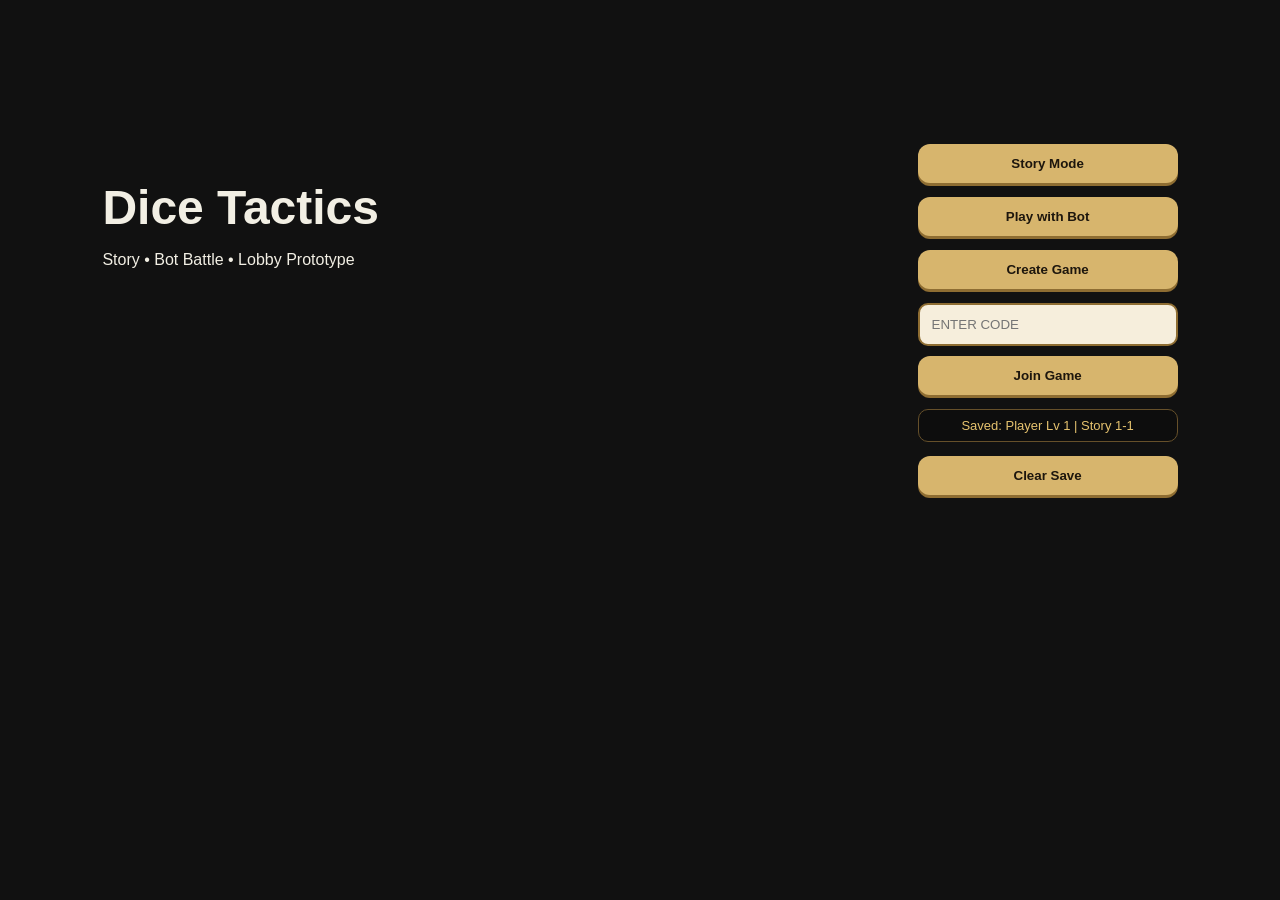
==== commit b855a0f8: "Add files via upload" ====
--- a/index.html
+++ b/index.html
@@ -1,277 +1,160 @@
-<!DOCTYPE html>
+<!doctype html>
 <html lang="en">
 <head>
-<meta charset="UTF-8">
-<meta name="viewport" content="width=device-width, initial-scale=1.0, viewport-fit=cover">
-<meta name="apple-mobile-web-app-capable" content="yes">
-<meta name="apple-mobile-web-app-status-bar-style" content="black-translucent">
-<meta name="theme-color" content="#0e0d0b">
-<link rel="manifest" href="manifest.json">
-<link rel="apple-touch-icon" href="icon-192.png">
-<title>Dice Tactics</title>
-<link href="https://fonts.googleapis.com/css2?family=Cinzel:wght@700;900&family=Crimson+Pro:wght@400;600&display=swap" rel="stylesheet">
-<style>
-  *, *::before, *::after { box-sizing: border-box; margin: 0; padding: 0; }
-
-  :root {
-    --gold: #c9a84c;
-    --gold-light: #e0c068;
-    --gold-dark: #a07830;
-    --bg: #0e0d0b;
-    --text: #f0e8d0;
-    --text-dim: #8a7a5a;
-  }
-
-  html {
-    height: 100%;
-    overflow: hidden;
-  }
-
-  body {
-    height: 100dvh;
-    background: var(--bg);
-    color: var(--text);
-    font-family: 'Crimson Pro', Georgia, serif;
-    overflow: hidden;
-    display: flex;
-    flex-direction: column;
-  }
-
-  body::before {
-    content: '';
-    position: fixed;
-    inset: 0;
-    background:
-      radial-gradient(ellipse at 20% 40%, rgba(201,168,76,0.07) 0%, transparent 55%),
-      radial-gradient(ellipse at 80% 10%, rgba(201,168,76,0.04) 0%, transparent 45%);
-    pointer-events: none;
-    z-index: 0;
-  }
-
-  .container {
-    position: relative;
-    z-index: 1;
-    flex: 1;
-    display: flex;
-    flex-direction: column;
-    padding: clamp(1.2rem, 5vh, 2.5rem) 1.4rem clamp(1rem, 3vh, 1.8rem);
-    padding-top: max(clamp(1.2rem, 5vh, 2.5rem), env(safe-area-inset-top));
-    padding-bottom: max(clamp(1rem, 3vh, 1.8rem), env(safe-area-inset-bottom));
-  }
-
-  .header {
-    flex-shrink: 0;
-    margin-bottom: clamp(0.6rem, 2vh, 1.4rem);
-    animation: fadeSlideDown 0.5s ease both;
-  }
-
-  h1 {
-    font-family: 'Cinzel', serif;
-    font-size: clamp(1.9rem, 7vw, 3rem);
-    font-weight: 900;
-    letter-spacing: 0.02em;
-    line-height: 1;
-    background: linear-gradient(160deg, var(--gold-light) 0%, var(--gold) 50%, var(--gold-dark) 100%);
-    -webkit-background-clip: text;
-    -webkit-text-fill-color: transparent;
-    background-clip: text;
-  }
-
-  .subtitle {
-    margin-top: 0.35rem;
-    font-size: clamp(0.78rem, 2.8vw, 0.95rem);
-    color: var(--text-dim);
-    letter-spacing: 0.03em;
-  }
-  .subtitle span { margin: 0 0.3rem; opacity: 0.45; }
-
-  .divider {
-    flex-shrink: 0;
-    display: flex;
-    align-items: center;
-    gap: 0.6rem;
-    margin-bottom: clamp(0.6rem, 2vh, 1.4rem);
-    animation: fadeIn 0.6s 0.15s ease both;
-  }
-  .divider::before, .divider::after {
-    content: '';
-    flex: 1;
-    height: 1px;
-    background: linear-gradient(to right, transparent, var(--gold-dark), transparent);
-    opacity: 0.4;
-  }
-  .divider-icon { font-size: 1rem; color: var(--gold-dark); opacity: 0.6; }
-
-  .buttons {
-    flex-shrink: 0;
-    display: flex;
-    flex-direction: column;
-    gap: clamp(0.5rem, 1.8vh, 0.85rem);
-  }
-
-  .btn {
-    position: relative;
-    width: 100%;
-    padding: clamp(0.75rem, 2.2vh, 1.1rem) 1.2rem;
-    border: none;
-    border-radius: 6px;
-    font-family: 'Cinzel', serif;
-    font-size: clamp(0.82rem, 2.5vw, 1rem);
-    font-weight: 700;
-    letter-spacing: 0.08em;
-    cursor: pointer;
-    overflow: hidden;
-    transition: transform 0.12s ease, box-shadow 0.12s ease;
-    animation: fadeSlideUp 0.45s ease both;
-  }
-  .btn:nth-child(1) { animation-delay: 0.08s; }
-  .btn:nth-child(2) { animation-delay: 0.16s; }
-  .btn:nth-child(3) { animation-delay: 0.24s; }
-
-  .btn-primary {
-    background: linear-gradient(160deg, #d4a84a 0%, #b8902e 60%, #9a7520 100%);
-    color: #1a1208;
-    box-shadow: 0 3px 16px rgba(201,168,76,0.22), inset 0 1px 0 rgba(255,255,255,0.14);
-  }
-  .btn-primary::before {
-    content: '';
-    position: absolute;
-    inset: 0;
-    background: linear-gradient(to bottom, rgba(255,255,255,0.09) 0%, transparent 55%);
-    pointer-events: none;
-  }
-  .btn-primary:active {
-    transform: scale(0.98) translateY(1px);
-    box-shadow: 0 1px 8px rgba(201,168,76,0.18);
-  }
-
-  .code-section {
-    flex-shrink: 0;
-    margin-top: clamp(0.5rem, 1.8vh, 0.85rem);
-    animation: fadeSlideUp 0.45s 0.32s ease both;
-  }
-
-  .code-input-wrapper {
-    position: relative;
-    border: 1px solid rgba(201,168,76,0.22);
-    border-radius: 6px;
-    background: rgba(201,168,76,0.04);
-    transition: border-color 0.2s, background 0.2s;
-  }
-  .code-input-wrapper:focus-within {
-    border-color: rgba(201,168,76,0.45);
-    background: rgba(201,168,76,0.07);
-  }
-
-  .code-input {
-    width: 100%;
-    padding: clamp(0.75rem, 2.2vh, 1.1rem) 3rem clamp(0.75rem, 2.2vh, 1.1rem) 1.2rem;
-    background: transparent;
-    border: none;
-    outline: none;
-    font-family: 'Cinzel', serif;
-    font-size: clamp(0.8rem, 2.5vw, 0.95rem);
-    font-weight: 700;
-    letter-spacing: 0.12em;
-    color: var(--text-dim);
-    text-transform: uppercase;
-  }
-  .code-input::placeholder { color: rgba(138,122,90,0.45); }
-
-  .code-submit {
-    position: absolute;
-    right: 0.7rem;
-    top: 50%;
-    transform: translateY(-50%);
-    background: none;
-    border: none;
-    color: var(--gold);
-    font-size: 1.2rem;
-    cursor: pointer;
-    opacity: 0.55;
-    transition: opacity 0.2s;
-    padding: 0.25rem;
-  }
-  .code-submit:hover { opacity: 1; }
-
-  .dice-row {
-    display: flex;
-    justify-content: center;
-    gap: clamp(0.5rem, 2vw, 1rem);
-    margin-top: auto;
-    padding-top: clamp(0.8rem, 2vh, 1.5rem);
-    opacity: 0.18;
-    animation: fadeIn 0.8s 0.5s ease both;
-  }
-  @media (max-height: 580px) { .dice-row { display: none; } }
-
-  .die {
-    width: clamp(22px, 5vw, 28px);
-    height: clamp(22px, 5vw, 28px);
-    border: 1.5px solid var(--gold);
-    border-radius: 4px;
-    display: flex;
-    align-items: center;
-    justify-content: center;
-    font-size: clamp(0.55rem, 1.5vw, 0.7rem);
-    color: var(--gold);
-    font-family: 'Cinzel', serif;
-    font-weight: 700;
-  }
-
-  @keyframes fadeSlideDown {
-    from { opacity: 0; transform: translateY(-10px); }
-    to   { opacity: 1; transform: translateY(0); }
-  }
-  @keyframes fadeSlideUp {
-    from { opacity: 0; transform: translateY(10px); }
-    to   { opacity: 1; transform: translateY(0); }
-  }
-  @keyframes fadeIn {
-    from { opacity: 0; }
-    to   { opacity: 1; }
-  }
-</style>
+  <meta charset="utf-8" />
+  <meta name="viewport" content="width=device-width, initial-scale=1, viewport-fit=cover" />
+  <meta name="mobile-web-app-capable" content="yes" />
+  <meta name="apple-mobile-web-app-capable" content="yes" />
+  <meta name="apple-mobile-web-app-status-bar-style" content="black-fullscreen" />
+  <title>Dice Tactics</title>
+  <link rel="manifest" href="manifest.json" />
+  <link rel="stylesheet" href="style.css" />
 </head>
 <body>
-<div class="container">
+  <!-- Portrait rotation overlay -->
+  <div id="rotateOverlay">
+    <div class="rotateIcon">📱</div>
+    <p>Rotate your device</p>
+    <small>Dice Tactics requires landscape mode</small>
+  </div>
+  <div id="app">
+    <section id="menuScreen" class="screen active">
+      <div class="titleBlock">
+        <h1>Dice Tactics</h1>
+        <p>Story • Bot Battle • Lobby Prototype</p>
+      </div>
+      <div class="menuPanel">
+        <button data-action="story">Story Mode</button>
+        <button data-action="bot">Play with Bot</button>
+        <button data-action="create">Create Game</button>
+        <div class="joinBox">
+          <input id="joinCodeInput" maxlength="5" placeholder="Enter Code" />
+          <button data-action="join">Join Game</button>
+        </div>
+      </div>
+    </section>
 
-  <div class="header">
-    <h1>Dice Tactics</h1>
-    <p class="subtitle">Story<span>•</span>Bot Battle<span>•</span>Lobby Prototype</p>
+    <section id="lobbyScreen" class="screen">
+      <div class="panel narrow">
+        <h2>Game Lobby</h2>
+        <p>Code: <strong id="lobbyCode">-----</strong></p>
+        <p id="lobbyStatus">Waiting for opponent...</p>
+        <button id="simulateJoinBtn">Simulate Opponent Join</button>
+        <button id="lobbyBotBtn">Play with Bot</button>
+        <button id="backMenuBtn">Back to Menu</button>
+      </div>
+    </section>
+
+    <section id="characterScreen" class="screen">
+      <div class="charHeader">
+        <h2 id="charModeTitle">Character Selection</h2>
+        <p>Select exactly 2 characters. Choose exactly 2 unlocked skills per character.</p>
+      </div>
+      <div class="charLayout">
+        <div id="characterList" class="characterList"></div>
+        <div id="skillPanel" class="skillPanel">
+          <h3>Select a character</h3>
+          <div id="skillContent"></div>
+        </div>
+      </div>
+      <div class="charFooter">
+        <div id="selectedSummary">Selected: 0 / 2</div>
+        <button id="startBattleBtn" disabled>Start Battle</button>
+        <button id="charBackBtn">Back</button>
+      </div>
+    </section>
+
+    <section id="battleScreen" class="screen">
+
+      <!-- TOP BAR: Character Face | HP Bar | Battle Stage | HP Bar | Enemy Face -->
+      <div id="topBar">
+        <div class="combatantBlock player-block">
+          <div class="portraitRing player-ring" id="heroPortrait">⚔</div>
+          <div class="combatantInfo">
+            <div class="combatantName" id="heroName">Hero</div>
+            <div class="hpBarWrap">
+              <div class="hpBarFill" id="heroHpFill" style="width:100%"></div>
+            </div>
+            <div class="hpText" id="heroHpText">—</div>
+          </div>
+        </div>
+
+        <div id="stageBadge">
+          <div class="stageLabel" id="modeLabel">Battle</div>
+          <div class="stageName" id="storyLabel">Stage</div>
+          <div class="turnChip" id="turnLabel">Player Turn</div>
+        </div>
+
+        <div class="combatantBlock enemy-block">
+          <div class="combatantInfo right-info">
+            <div class="combatantName" id="enemyName">Enemy</div>
+            <div class="hpBarWrap">
+              <div class="hpBarFill enemy-hp" id="enemyHpFill" style="width:100%"></div>
+            </div>
+            <div class="hpText" id="enemyHpText">—</div>
+          </div>
+          <div class="portraitRing enemy-ring" id="enemyPortrait">💀</div>
+        </div>
+      </div>
+
+      <!-- MIDDLE: ISO MAP + SKILL BUTTONS (right) -->
+      <div id="battleMiddle">
+        <div id="boardWrap">
+          <canvas id="isoCanvas"></canvas>
+          <!-- legacy board kept hidden, used by game logic for unit positions -->
+          <div id="board" style="display:none"></div>
+        </div>
+
+        <!-- Right: skill action buttons stacked -->
+        <div id="skillSidebar">
+          <div id="actionPanel" class="hidden"></div>
+          <div id="skillSlots"></div>
+        </div>
+      </div>
+
+      <!-- BOTTOM BAR: Exit | Battle Log | Dice | Stage Info | End Turn -->
+      <div id="bottomBar">
+        <button id="returnLobbyBtn" class="exitBtn">EXIT</button>
+
+        <div id="logBox">
+          <div class="logTitle">BATTLE LOG</div>
+          <div id="gameLog"></div>
+        </div>
+
+        <div id="diceArea" title="Click to roll">
+          <div id="diceBox">-</div>
+          <button id="rollBtn" class="rollLabel">ROLL</button>
+        </div>
+
+        <div id="stageInfo">
+          <div id="unitStatus"></div>
+        </div>
+
+        <button id="endTurnBtn" class="endTurnArc">END<br>TURN</button>
+      </div>
+
+    </section>
+
+    <section id="resultScreen" class="screen">
+      <div class="panel narrow">
+        <h2 id="resultTitle">Result</h2>
+        <p id="resultText"></p>
+        <button id="nextBtn">Continue</button>
+        <button id="resultMenuBtn">Main Menu</button>
+      </div>
+    </section>
   </div>
-
-  <div class="divider">
-    <span class="divider-icon">⬡</span>
-  </div>
-
-  <div class="buttons">
-    <button class="btn btn-primary">Story Mode</button>
-    <button class="btn btn-primary">Play with Bot</button>
-    <button class="btn btn-primary">Create Game</button>
-  </div>
-
-  <div class="code-section">
-    <div class="code-input-wrapper">
-      <input class="code-input" type="text" placeholder="ENTER CODE" maxlength="8">
-      <button class="code-submit" aria-label="Join">→</button>
-    </div>
-  </div>
-
-  <div class="dice-row">
-    <div class="die">D4</div>
-    <div class="die">D6</div>
-    <div class="die">D8</div>
-    <div class="die">D12</div>
-    <div class="die">D20</div>
-  </div>
-
-</div>
-
-<script>
-  if ('serviceWorker' in navigator) {
-    navigator.serviceWorker.register('sw.js');
-  }
-</script>
+  <script src="game.js"></script>
+  <script>
+    async function lockLandscape() {
+      try {
+        if (screen.orientation && screen.orientation.lock) {
+          await screen.orientation.lock("landscape");
+        }
+      } catch(e) {}
+    }
+    document.addEventListener("click", lockLandscape, { once: true });
+    document.addEventListener("touchstart", lockLandscape, { once: true });
+  </script>
 </body>
 </html>
--- a/style.css
+++ b/style.css
@@ -0,0 +1,84 @@
+*{box-sizing:border-box}html,body{margin:0;height:100%;font-family:Arial,Helvetica,sans-serif;background:#111;color:#f2efe4;overflow:hidden}button{border:0;border-radius:12px;padding:12px 14px;background:#d7b56d;color:#1d160d;font-weight:800;cursor:pointer;box-shadow:0 3px 0 #8e6d32}button:disabled{opacity:.45;cursor:not-allowed}input{padding:12px;border-radius:10px;border:2px solid #8e6d32;background:#f6eedc;color:#111;text-transform:uppercase}.screen{display:none;width:100vw;height:100vh;padding:18px}.screen.active{display:block}.titleBlock{position:absolute;left:8vw;top:20vh}.titleBlock h1{font-size:48px;margin:0}.menuPanel{position:absolute;right:8vw;top:16vh;width:260px;display:flex;flex-direction:column;gap:14px}.joinBox{display:grid;grid-template-columns:1fr;gap:10px}.panel{background:rgba(45,35,22,.95);border:2px solid #7a5d2d;border-radius:18px;padding:24px}.narrow{max-width:420px;margin:15vh auto}.charHeader{text-align:center}.charLayout{display:grid;grid-template-columns:1.2fr .8fr;gap:16px;height:68vh}.characterList{display:grid;grid-template-columns:repeat(auto-fit,minmax(180px,1fr));gap:12px;overflow:auto;padding:8px}.charCard,.skillCard{background:#2c2419;border:2px solid #66502a;border-radius:14px;padding:12px}.charCard.selected{border-color:#e6c36f;background:#403018}.charCard.locked{opacity:.45}.skillPanel{background:#1f1a14;border-radius:16px;padding:16px;overflow:auto}.skillGrid{display:grid;gap:10px}.skillCard.equipped{border-color:#e6c36f;background:#3d301b}.skillCard{cursor:pointer}.skillCard.lockedSkill{opacity:.45;cursor:not-allowed}#skillNote{font-size:13px;color:#e6c36f;margin:0 0 10px}.charFooter{height:64px;display:flex;gap:12px;align-items:center;justify-content:center}/* ── BATTLE SCREEN LAYOUT (matches sketch) ── */
+#battleScreen{display:none;flex-direction:column;padding:6px;gap:5px;height:100vh;width:100vw}
+#battleScreen.active{display:flex}
+
+/* TOP BAR */
+#topBar{height:58px;display:flex;align-items:center;justify-content:space-between;background:#1a1610;border:2px solid #4a3a1e;border-radius:12px;padding:0 10px;gap:8px;flex-shrink:0}
+.combatantBlock{display:flex;align-items:center;gap:8px;flex:1}
+.enemy-block{justify-content:flex-end}
+.portraitRing{width:42px;height:42px;border-radius:50%;display:flex;align-items:center;justify-content:center;font-size:18px;flex-shrink:0;border:2px solid #888}
+.player-ring{background:#102040;border-color:#4a80ff;box-shadow:0 0 8px #4a80ff44}
+.enemy-ring{background:#3a0808;border-color:#cc3030;box-shadow:0 0 8px #cc303044}
+.combatantInfo{display:flex;flex-direction:column;gap:3px;min-width:80px}
+.right-info{align-items:flex-end}
+.combatantName{font-size:10px;font-weight:900;letter-spacing:1px;color:#d7b56d}
+.hpBarWrap{height:7px;background:#1a1a1a;border-radius:4px;border:1px solid #333;overflow:hidden;width:100px}
+.hpBarFill{height:100%;background:linear-gradient(90deg,#22cc44,#44ff66);border-radius:4px;transition:width .4s}
+.enemy-hp{background:linear-gradient(90deg,#cc3030,#ff5050)}
+.hpText{font-size:9px;color:#888}
+#stageBadge{text-align:center;padding:4px 16px;background:#0d1018;border:1px solid #3a3020;border-radius:8px;flex-shrink:0}
+.stageLabel{font-size:8px;color:#807060;letter-spacing:2px;text-transform:uppercase}
+.stageName{font-size:12px;color:#d7b56d;font-weight:900;letter-spacing:1px}
+.turnChip{font-size:9px;color:#a0c0ff;letter-spacing:1px;margin-top:1px}
+
+/* MIDDLE: map + skill sidebar */
+#battleMiddle{flex:1;display:flex;gap:5px;overflow:hidden;min-height:0}
+#boardWrap{flex:1;background:#060c10;border-radius:14px;border:2px solid #2a3a1e;display:flex;align-items:center;justify-content:center;overflow:hidden;position:relative}
+#isoCanvas{display:block;max-width:100%;max-height:100%}
+#board{display:none}
+#skillSidebar{width:54px;background:#1a1610;border:2px solid #4a3a1e;border-radius:12px;display:flex;flex-direction:column;align-items:center;padding:8px 0;gap:6px;overflow-y:auto;flex-shrink:0}
+#actionPanel{display:flex;flex-direction:column;align-items:center;gap:5px;width:100%}
+#actionPanel button{width:42px;height:42px;border-radius:9px;padding:0;font-size:10px;font-weight:900;line-height:1.2;background:#2a1e10;border:1px solid #8e6d32;color:#f2efe4;box-shadow:none;text-align:center}
+#actionPanel button:disabled{opacity:.45}
+.actionTitle{font-size:8px;color:#d7b56d;text-align:center;font-weight:900;padding:2px;letter-spacing:0.5px}
+#skillSlots{display:flex;flex-direction:column;align-items:center;gap:5px}
+.skillSlotBtn{width:42px;height:42px;border-radius:9px;padding:0;font-size:18px;background:#12100c;border:1px solid #584424;box-shadow:none;display:flex;align-items:center;justify-content:center}
+
+/* BOTTOM BAR */
+#bottomBar{height:68px;display:flex;align-items:center;gap:6px;background:#1a1610;border:2px solid #4a3a1e;border-radius:12px;padding:0 8px;flex-shrink:0}
+.exitBtn{padding:6px 10px;background:#180808;border:1px solid #cc303055 !important;color:#cc3030;border-radius:8px;font-size:10px;letter-spacing:1px;flex-shrink:0;box-shadow:none;font-weight:900}
+#logBox{flex:1;height:54px;background:#080c10;border:1px solid #2a3a1e;border-radius:8px;overflow:hidden;padding:4px 8px;display:flex;flex-direction:column;gap:1px}
+.logTitle{font-size:8px;color:#506070;letter-spacing:2px;margin-bottom:2px}
+#gameLog{overflow:hidden;font-size:9px;line-height:1.35;flex:1}.logLine{margin-bottom:3px;opacity:1}
+#diceArea{display:flex;flex-direction:column;align-items:center;gap:2px;flex-shrink:0;cursor:pointer}
+#diceBox{width:46px;height:46px;border-radius:10px;background:#f0e8d0;color:#111;display:flex;align-items:center;justify-content:center;font-size:26px;font-weight:900;border:2px solid #8a6030;box-shadow:2px 3px 0 #4a3010}
+.rollLabel{padding:2px 6px;font-size:8px;letter-spacing:2px;background:#2a1e10;color:#d7b56d;border-radius:4px;box-shadow:none;border:1px solid #584424 !important}
+.rolling{animation:shake .35s linear infinite}@keyframes shake{0%{transform:rotate(0)}25%{transform:rotate(8deg)}50%{transform:rotate(0)}75%{transform:rotate(-8deg)}}
+#stageInfo{height:54px;background:#080c10;border:1px solid #2a3a1e;border-radius:8px;padding:5px 10px;display:flex;flex-direction:column;justify-content:center;min-width:90px;flex-shrink:0}
+.statusUnit{font-size:9px;padding:2px 0;border-bottom:1px solid #1e2a10;line-height:1.3}
+.endTurnArc{width:56px;height:56px;border-radius:50% 50% 50% 0;background:linear-gradient(135deg,#152840,#0a1828);border:2px solid #4a80ff !important;color:#4a80ff;font-size:8px;letter-spacing:1px;font-weight:900;line-height:1.4;flex-shrink:0;box-shadow:0 0 12px #4a80ff33;display:flex;align-items:center;justify-content:center;text-align:center;padding:0}
+.hidden{display:none!important}
+@media(max-width:760px){#topBar{height:auto;min-height:52px;padding:4px 6px}#bottomBar{height:auto;min-height:60px;flex-wrap:wrap;padding:4px 6px}#skillSidebar{width:46px}#actionPanel button,.skillSlotBtn{width:36px;height:36px}#diceBox{width:40px;height:40px;font-size:22px}.endTurnArc{width:48px;height:48px}.hpBarWrap{width:70px}}@media(max-width:760px){.screen{padding:8px}.titleBlock{left:18px;top:8vh}.titleBlock h1{font-size:34px}.menuPanel{right:18px;left:18px;top:30vh;width:auto}.charLayout{grid-template-columns:1fr;height:68vh}.skillPanel{max-height:34vh}#battleLayout{grid-template-columns:1fr;height:calc(100vh - 88px)}#rightPanel{display:none}#board{grid-template-columns:repeat(8,44px);grid-template-rows:repeat(8,44px)}.tile{width:44px;height:44px}.unit{width:34px;height:34px}#hud{height:auto;min-height:64px}.hudGroup button{padding:8px 9px}#diceBox{width:38px;height:38px;font-size:22px}}
+.saveInfo{font-size:13px;color:#e6c36f;text-align:center;background:rgba(0,0,0,.25);border:1px solid #66502a;border-radius:10px;padding:8px}.expWrap{margin-top:8px;background:rgba(0,0,0,.18);border:1px solid #5e4925;border-radius:10px;padding:7px}.expTop{display:flex;justify-content:space-between;font-size:12px;font-weight:800}.expBar{height:10px;background:#15110c;border-radius:999px;overflow:hidden;margin:5px 0}.expFill{height:100%;background:linear-gradient(90deg,#d7b56d,#f6e39b);border-radius:999px}.actionTitle{font-weight:900;align-self:center;color:#f6e39b;padding:0 8px}#resultText{line-height:1.55;text-align:left}
+
+/* Movement, action timing, and combat feedback */
+.unit.walkAnim{animation:walkBob .36s ease-in-out infinite}
+.unit.runAnim{animation:runBob .26s ease-in-out infinite}
+@keyframes walkBob{0%,100%{transform:translateY(0)}50%{transform:translateY(-3px)}}
+@keyframes runBob{0%,100%{transform:translateY(0) scale(1)}50%{transform:translateY(-5px) scale(1.04)}}
+.unit.hitReact{animation:hitShake .35s ease-in-out}
+.unit.healReact{animation:healPulse .45s ease-in-out}
+.unit.blockReact{animation:blockPulse .45s ease-in-out}
+@keyframes hitShake{0%,100%{transform:translateX(0)}20%{transform:translateX(-5px)}45%{transform:translateX(5px)}70%{transform:translateX(-3px)}}
+@keyframes healPulse{0%,100%{transform:scale(1)}50%{transform:scale(1.16)}}
+@keyframes blockPulse{0%,100%{transform:scale(1)}50%{transform:scale(.92)}}
+.floatText{position:absolute;left:50%;top:8px;transform:translateX(-50%);font-weight:900;font-size:18px;z-index:30;text-shadow:0 2px 3px #000;pointer-events:none;animation:floatUp .9s ease-out forwards}.floatText.damage{color:#ffdfdf}.floatText.heal{color:#b9ffbc}@keyframes floatUp{0%{opacity:1;transform:translate(-50%,8px) scale(.9)}100%{opacity:0;transform:translate(-50%,-30px) scale(1.15)}}
+.fx{position:absolute;left:50%;top:50%;width:48px;height:48px;transform:translate(-50%,-50%);border-radius:50%;z-index:25;pointer-events:none}.fx.slashFx{border:3px solid rgba(255,245,190,.95);clip-path:polygon(0 42%,100% 0,58% 100%);animation:slashPop .55s ease-out forwards}.fx.heal{border:3px solid rgba(155,255,170,.9);box-shadow:0 0 16px rgba(155,255,170,.9) inset,0 0 14px rgba(155,255,170,.8);animation:fxPulse .65s ease-out forwards}.fx.block{border:3px solid rgba(170,215,255,.95);box-shadow:0 0 16px rgba(170,215,255,.85);animation:fxPulse .65s ease-out forwards}@keyframes slashPop{0%{opacity:0;transform:translate(-50%,-50%) rotate(-25deg) scale(.35)}30%{opacity:1}100%{opacity:0;transform:translate(-50%,-50%) rotate(20deg) scale(1.25)}}@keyframes fxPulse{0%{opacity:0;transform:translate(-50%,-50%) scale(.45)}35%{opacity:1}100%{opacity:0;transform:translate(-50%,-50%) scale(1.35)}}
+#actionPanel.pendingAction{opacity:.75;filter:saturate(.7)}
+#actionPanel button:disabled{opacity:.55;box-shadow:none}
+
+/* ── FORCE LANDSCAPE ON MOBILE ── */
+#rotateOverlay{display:none}
+@media (orientation:portrait) and (max-width:1024px){
+  #rotateOverlay{
+    display:flex;position:fixed;inset:0;z-index:99999;
+    background:#0d1520;flex-direction:column;
+    align-items:center;justify-content:center;gap:18px;
+    font-family:monospace;text-align:center;padding:30px;
+  }
+  #rotateOverlay .rotateIcon{font-size:64px;animation:rotatePulse 1.5s ease-in-out infinite}
+  #rotateOverlay p{color:#d7b56d;font-size:16px;font-weight:900;letter-spacing:1px;margin:0}
+  #rotateOverlay small{color:#506070;font-size:12px}
+  #app{display:none}
+}
+@keyframes rotatePulse{0%,100%{transform:rotate(0deg)}50%{transform:rotate(90deg)}}
